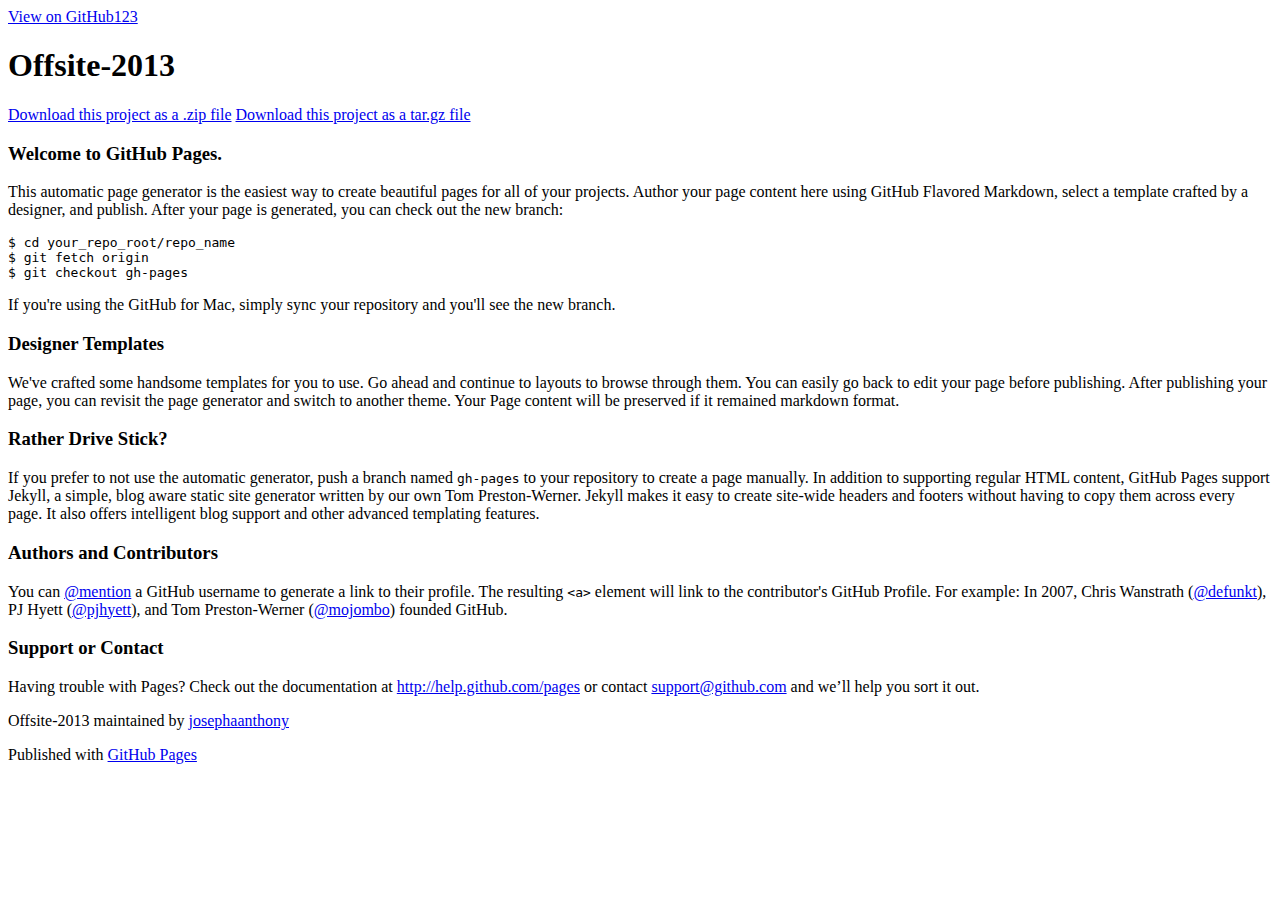
==== index.html @ e19d11ed "Update index.html" ====
<!DOCTYPE html>
<html>

  <head>
    <meta charset='utf-8' />
    <meta http-equiv="X-UA-Compatible" content="chrome=1" />
    <meta name="description" content="Offsite-2013 : " />

    <link rel="stylesheet" type="text/css" media="screen" href="stylesheets/stylesheet.css">

    <title>Offsite-2013</title>
  </head>

  <body>

    <!-- HEADER -->
    <div id="header_wrap" class="outer">
        <header class="inner">
          <a id="forkme_banner" href="https://github.com/josephaanthony/offsite-2013">View on GitHub123</a>

          <h1 id="project_title">Offsite-2013</h1>
          <h2 id="project_tagline"></h2>

            <section id="downloads">
              <a class="zip_download_link" href="https://github.com/josephaanthony/offsite-2013/zipball/master">Download this project as a .zip file</a>
              <a class="tar_download_link" href="https://github.com/josephaanthony/offsite-2013/tarball/master">Download this project as a tar.gz file</a>
            </section>
        </header>
    </div>

    <!-- MAIN CONTENT -->
    <div id="main_content_wrap" class="outer">
      <section id="main_content" class="inner">
        <h3>
<a name="welcome-to-github-pages" class="anchor" href="#welcome-to-github-pages"><span class="octicon octicon-link"></span></a>Welcome to GitHub Pages.</h3>

<p>This automatic page generator is the easiest way to create beautiful pages for all of your projects. Author your page content here using GitHub Flavored Markdown, select a template crafted by a designer, and publish. After your page is generated, you can check out the new branch:</p>

<pre><code>$ cd your_repo_root/repo_name
$ git fetch origin
$ git checkout gh-pages
</code></pre>

<p>If you're using the GitHub for Mac, simply sync your repository and you'll see the new branch.</p>

<h3>
<a name="designer-templates" class="anchor" href="#designer-templates"><span class="octicon octicon-link"></span></a>Designer Templates</h3>

<p>We've crafted some handsome templates for you to use. Go ahead and continue to layouts to browse through them. You can easily go back to edit your page before publishing. After publishing your page, you can revisit the page generator and switch to another theme. Your Page content will be preserved if it remained markdown format.</p>

<h3>
<a name="rather-drive-stick" class="anchor" href="#rather-drive-stick"><span class="octicon octicon-link"></span></a>Rather Drive Stick?</h3>

<p>If you prefer to not use the automatic generator, push a branch named <code>gh-pages</code> to your repository to create a page manually. In addition to supporting regular HTML content, GitHub Pages support Jekyll, a simple, blog aware static site generator written by our own Tom Preston-Werner. Jekyll makes it easy to create site-wide headers and footers without having to copy them across every page. It also offers intelligent blog support and other advanced templating features.</p>

<h3>
<a name="authors-and-contributors" class="anchor" href="#authors-and-contributors"><span class="octicon octicon-link"></span></a>Authors and Contributors</h3>

<p>You can <a href="https://github.com/blog/821" class="user-mention">@mention</a> a GitHub username to generate a link to their profile. The resulting <code>&lt;a&gt;</code> element will link to the contributor's GitHub Profile. For example: In 2007, Chris Wanstrath (<a href="https://github.com/defunkt" class="user-mention">@defunkt</a>), PJ Hyett (<a href="https://github.com/pjhyett" class="user-mention">@pjhyett</a>), and Tom Preston-Werner (<a href="https://github.com/mojombo" class="user-mention">@mojombo</a>) founded GitHub.</p>

<h3>
<a name="support-or-contact" class="anchor" href="#support-or-contact"><span class="octicon octicon-link"></span></a>Support or Contact</h3>

<p>Having trouble with Pages? Check out the documentation at <a href="http://help.github.com/pages">http://help.github.com/pages</a> or contact <a href="mailto:support@github.com">support@github.com</a> and we’ll help you sort it out.</p>
      </section>
    </div>

    <!-- FOOTER  -->
    <div id="footer_wrap" class="outer">
      <footer class="inner">
        <p class="copyright">Offsite-2013 maintained by <a href="https://github.com/josephaanthony">josephaanthony</a></p>
        <p>Published with <a href="http://pages.github.com">GitHub Pages</a></p>
      </footer>
    </div>

    

  </body>
</html>
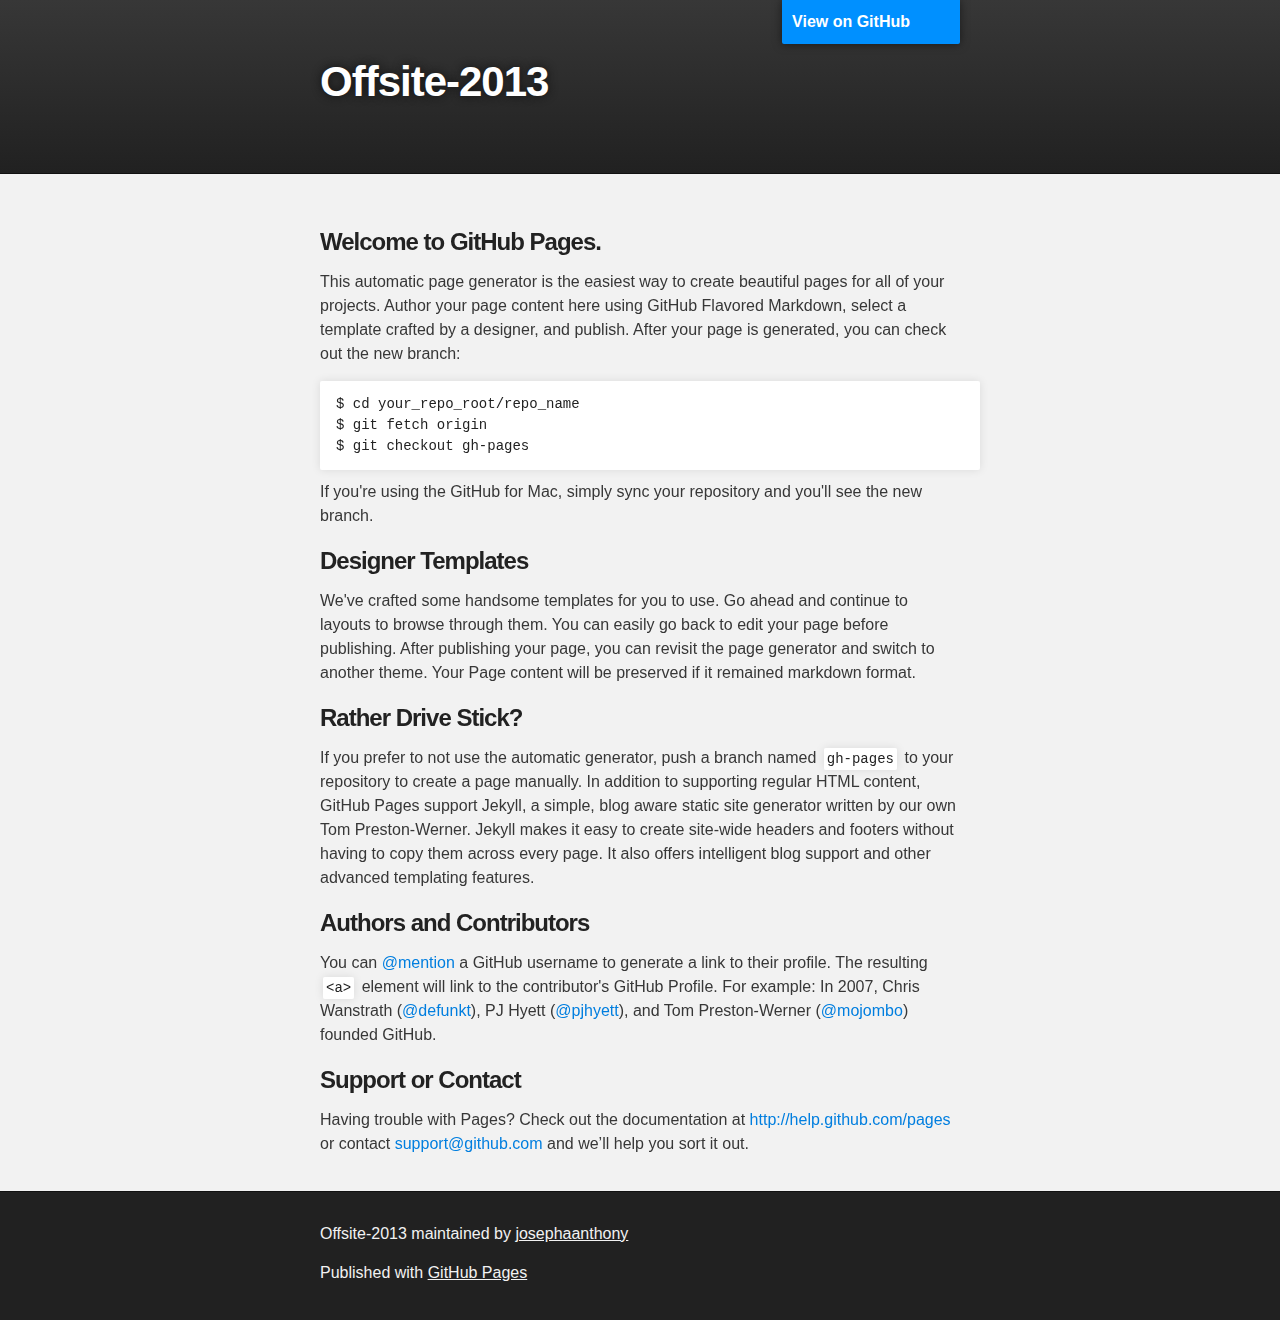
==== commit ca574cfc: "Create gh-pages branch via GitHub" ====
--- a/index.html
+++ b/index.html
@@ -16,7 +16,7 @@
     <!-- HEADER -->
     <div id="header_wrap" class="outer">
         <header class="inner">
-          <a id="forkme_banner" href="https://github.com/josephaanthony/offsite-2013">View on GitHub123</a>
+          <a id="forkme_banner" href="https://github.com/josephaanthony/offsite-2013">View on GitHub</a>
 
           <h1 id="project_title">Offsite-2013</h1>
           <h2 id="project_tagline"></h2>
--- a/stylesheets/stylesheet.css
+++ b/stylesheets/stylesheet.css
@@ -0,0 +1,423 @@
+/*******************************************************************************
+Slate Theme for GitHub Pages
+by Jason Costello, @jsncostello
+*******************************************************************************/
+
+@import url(pygment_trac.css);
+
+/*******************************************************************************
+MeyerWeb Reset
+*******************************************************************************/
+
+html, body, div, span, applet, object, iframe,
+h1, h2, h3, h4, h5, h6, p, blockquote, pre,
+a, abbr, acronym, address, big, cite, code,
+del, dfn, em, img, ins, kbd, q, s, samp,
+small, strike, strong, sub, sup, tt, var,
+b, u, i, center,
+dl, dt, dd, ol, ul, li,
+fieldset, form, label, legend,
+table, caption, tbody, tfoot, thead, tr, th, td,
+article, aside, canvas, details, embed,
+figure, figcaption, footer, header, hgroup,
+menu, nav, output, ruby, section, summary,
+time, mark, audio, video {
+  margin: 0;
+  padding: 0;
+  border: 0;
+  font: inherit;
+  vertical-align: baseline;
+}
+
+/* HTML5 display-role reset for older browsers */
+article, aside, details, figcaption, figure,
+footer, header, hgroup, menu, nav, section {
+  display: block;
+}
+
+ol, ul {
+  list-style: none;
+}
+
+table {
+  border-collapse: collapse;
+  border-spacing: 0;
+}
+
+/*******************************************************************************
+Theme Styles
+*******************************************************************************/
+
+body {
+  box-sizing: border-box;
+  color:#373737;
+  background: #212121;
+  font-size: 16px;
+  font-family: 'Myriad Pro', Calibri, Helvetica, Arial, sans-serif;
+  line-height: 1.5;
+  -webkit-font-smoothing: antialiased;
+}
+
+h1, h2, h3, h4, h5, h6 {
+  margin: 10px 0;
+  font-weight: 700;
+  color:#222222;
+  font-family: 'Lucida Grande', 'Calibri', Helvetica, Arial, sans-serif;
+  letter-spacing: -1px;
+}
+
+h1 {
+  font-size: 36px;
+  font-weight: 700;
+}
+
+h2 {
+  padding-bottom: 10px;
+  font-size: 32px;
+  background: url('../images/bg_hr.png') repeat-x bottom;
+}
+
+h3 {
+  font-size: 24px;
+}
+
+h4 {
+  font-size: 21px;
+}
+
+h5 {
+  font-size: 18px;
+}
+
+h6 {
+  font-size: 16px;
+}
+
+p {
+  margin: 10px 0 15px 0;
+}
+
+footer p {
+  color: #f2f2f2;
+}
+
+a {
+  text-decoration: none;
+  color: #007edf;
+  text-shadow: none;
+
+  transition: color 0.5s ease;
+  transition: text-shadow 0.5s ease;
+  -webkit-transition: color 0.5s ease;
+  -webkit-transition: text-shadow 0.5s ease;
+  -moz-transition: color 0.5s ease;
+  -moz-transition: text-shadow 0.5s ease;
+  -o-transition: color 0.5s ease;
+  -o-transition: text-shadow 0.5s ease;
+  -ms-transition: color 0.5s ease;
+  -ms-transition: text-shadow 0.5s ease;
+}
+
+a:hover, a:focus {text-decoration: underline;}
+
+footer a {
+  color: #F2F2F2;
+  text-decoration: underline;
+}
+
+em {
+  font-style: italic;
+}
+
+strong {
+  font-weight: bold;
+}
+
+img {
+  position: relative;
+  margin: 0 auto;
+  max-width: 739px;
+  padding: 5px;
+  margin: 10px 0 10px 0;
+  border: 1px solid #ebebeb;
+
+  box-shadow: 0 0 5px #ebebeb;
+  -webkit-box-shadow: 0 0 5px #ebebeb;
+  -moz-box-shadow: 0 0 5px #ebebeb;
+  -o-box-shadow: 0 0 5px #ebebeb;
+  -ms-box-shadow: 0 0 5px #ebebeb;
+}
+
+p img {
+  display: inline;
+  margin: 0;
+  padding: 0;
+  vertical-align: middle;
+  text-align: center;
+  border: none;
+}
+
+pre, code {
+  width: 100%;
+  color: #222;
+  background-color: #fff;
+
+  font-family: Monaco, "Bitstream Vera Sans Mono", "Lucida Console", Terminal, monospace;
+  font-size: 14px;
+
+  border-radius: 2px;
+  -moz-border-radius: 2px;
+  -webkit-border-radius: 2px;
+}
+
+pre {
+  width: 100%;
+  padding: 10px;
+  box-shadow: 0 0 10px rgba(0,0,0,.1);
+  overflow: auto;
+}
+
+code {
+  padding: 3px;
+  margin: 0 3px;
+  box-shadow: 0 0 10px rgba(0,0,0,.1);
+}
+
+pre code {
+  display: block;
+  box-shadow: none;
+}
+
+blockquote {
+  color: #666;
+  margin-bottom: 20px;
+  padding: 0 0 0 20px;
+  border-left: 3px solid #bbb;
+}
+
+
+ul, ol, dl {
+  margin-bottom: 15px
+}
+
+ul {
+  list-style: inside;
+  padding-left: 20px;
+}
+
+ol {
+  list-style: decimal inside;
+  padding-left: 20px;
+}
+
+dl dt {
+  font-weight: bold;
+}
+
+dl dd {
+  padding-left: 20px;
+  font-style: italic;
+}
+
+dl p {
+  padding-left: 20px;
+  font-style: italic;
+}
+
+hr {
+  height: 1px;
+  margin-bottom: 5px;
+  border: none;
+  background: url('../images/bg_hr.png') repeat-x center;
+}
+
+table {
+  border: 1px solid #373737;
+  margin-bottom: 20px;
+  text-align: left;
+ }
+
+th {
+  font-family: 'Lucida Grande', 'Helvetica Neue', Helvetica, Arial, sans-serif;
+  padding: 10px;
+  background: #373737;
+  color: #fff;
+ }
+
+td {
+  padding: 10px;
+  border: 1px solid #373737;
+ }
+
+form {
+  background: #f2f2f2;
+  padding: 20px;
+}
+
+/*******************************************************************************
+Full-Width Styles
+*******************************************************************************/
+
+.outer {
+  width: 100%;
+}
+
+.inner {
+  position: relative;
+  max-width: 640px;
+  padding: 20px 10px;
+  margin: 0 auto;
+}
+
+#forkme_banner {
+  display: block;
+  position: absolute;
+  top:0;
+  right: 10px;
+  z-index: 10;
+  padding: 10px 50px 10px 10px;
+  color: #fff;
+  background: url('../images/blacktocat.png') #0090ff no-repeat 95% 50%;
+  font-weight: 700;
+  box-shadow: 0 0 10px rgba(0,0,0,.5);
+  border-bottom-left-radius: 2px;
+  border-bottom-right-radius: 2px;
+}
+
+#header_wrap {
+  background: #212121;
+  background: -moz-linear-gradient(top, #373737, #212121);
+  background: -webkit-linear-gradient(top, #373737, #212121);
+  background: -ms-linear-gradient(top, #373737, #212121);
+  background: -o-linear-gradient(top, #373737, #212121);
+  background: linear-gradient(top, #373737, #212121);
+}
+
+#header_wrap .inner {
+  padding: 50px 10px 30px 10px;
+}
+
+#project_title {
+  margin: 0;
+  color: #fff;
+  font-size: 42px;
+  font-weight: 700;
+  text-shadow: #111 0px 0px 10px;
+}
+
+#project_tagline {
+  color: #fff;
+  font-size: 24px;
+  font-weight: 300;
+  background: none;
+  text-shadow: #111 0px 0px 10px;
+}
+
+#downloads {
+  position: absolute;
+  width: 210px;
+  z-index: 10;
+  bottom: -40px;
+  right: 0;
+  height: 70px;
+  background: url('../images/icon_download.png') no-repeat 0% 90%;
+}
+
+.zip_download_link {
+  display: block;
+  float: right;
+  width: 90px;
+  height:70px;
+  text-indent: -5000px;
+  overflow: hidden;
+  background: url(../images/sprite_download.png) no-repeat bottom left;
+}
+
+.tar_download_link {
+  display: block;
+  float: right;
+  width: 90px;
+  height:70px;
+  text-indent: -5000px;
+  overflow: hidden;
+  background: url(../images/sprite_download.png) no-repeat bottom right;
+  margin-left: 10px;
+}
+
+.zip_download_link:hover {
+  background: url(../images/sprite_download.png) no-repeat top left;
+}
+
+.tar_download_link:hover {
+  background: url(../images/sprite_download.png) no-repeat top right;
+}
+
+#main_content_wrap {
+  background: #f2f2f2;
+  border-top: 1px solid #111;
+  border-bottom: 1px solid #111;
+}
+
+#main_content {
+  padding-top: 40px;
+}
+
+#footer_wrap {
+  background: #212121;
+}
+
+
+
+/*******************************************************************************
+Small Device Styles
+*******************************************************************************/
+
+@media screen and (max-width: 480px) {
+  body {
+    font-size:14px;
+  }
+
+  #downloads {
+    display: none;
+  }
+
+  .inner {
+    min-width: 320px;
+    max-width: 480px;
+  }
+
+  #project_title {
+  font-size: 32px;
+  }
+
+  h1 {
+    font-size: 28px;
+  }
+
+  h2 {
+    font-size: 24px;
+  }
+
+  h3 {
+    font-size: 21px;
+  }
+
+  h4 {
+    font-size: 18px;
+  }
+
+  h5 {
+    font-size: 14px;
+  }
+
+  h6 {
+    font-size: 12px;
+  }
+
+  code, pre {
+    min-width: 320px;
+    max-width: 480px;
+    font-size: 11px;
+  }
+
+}
